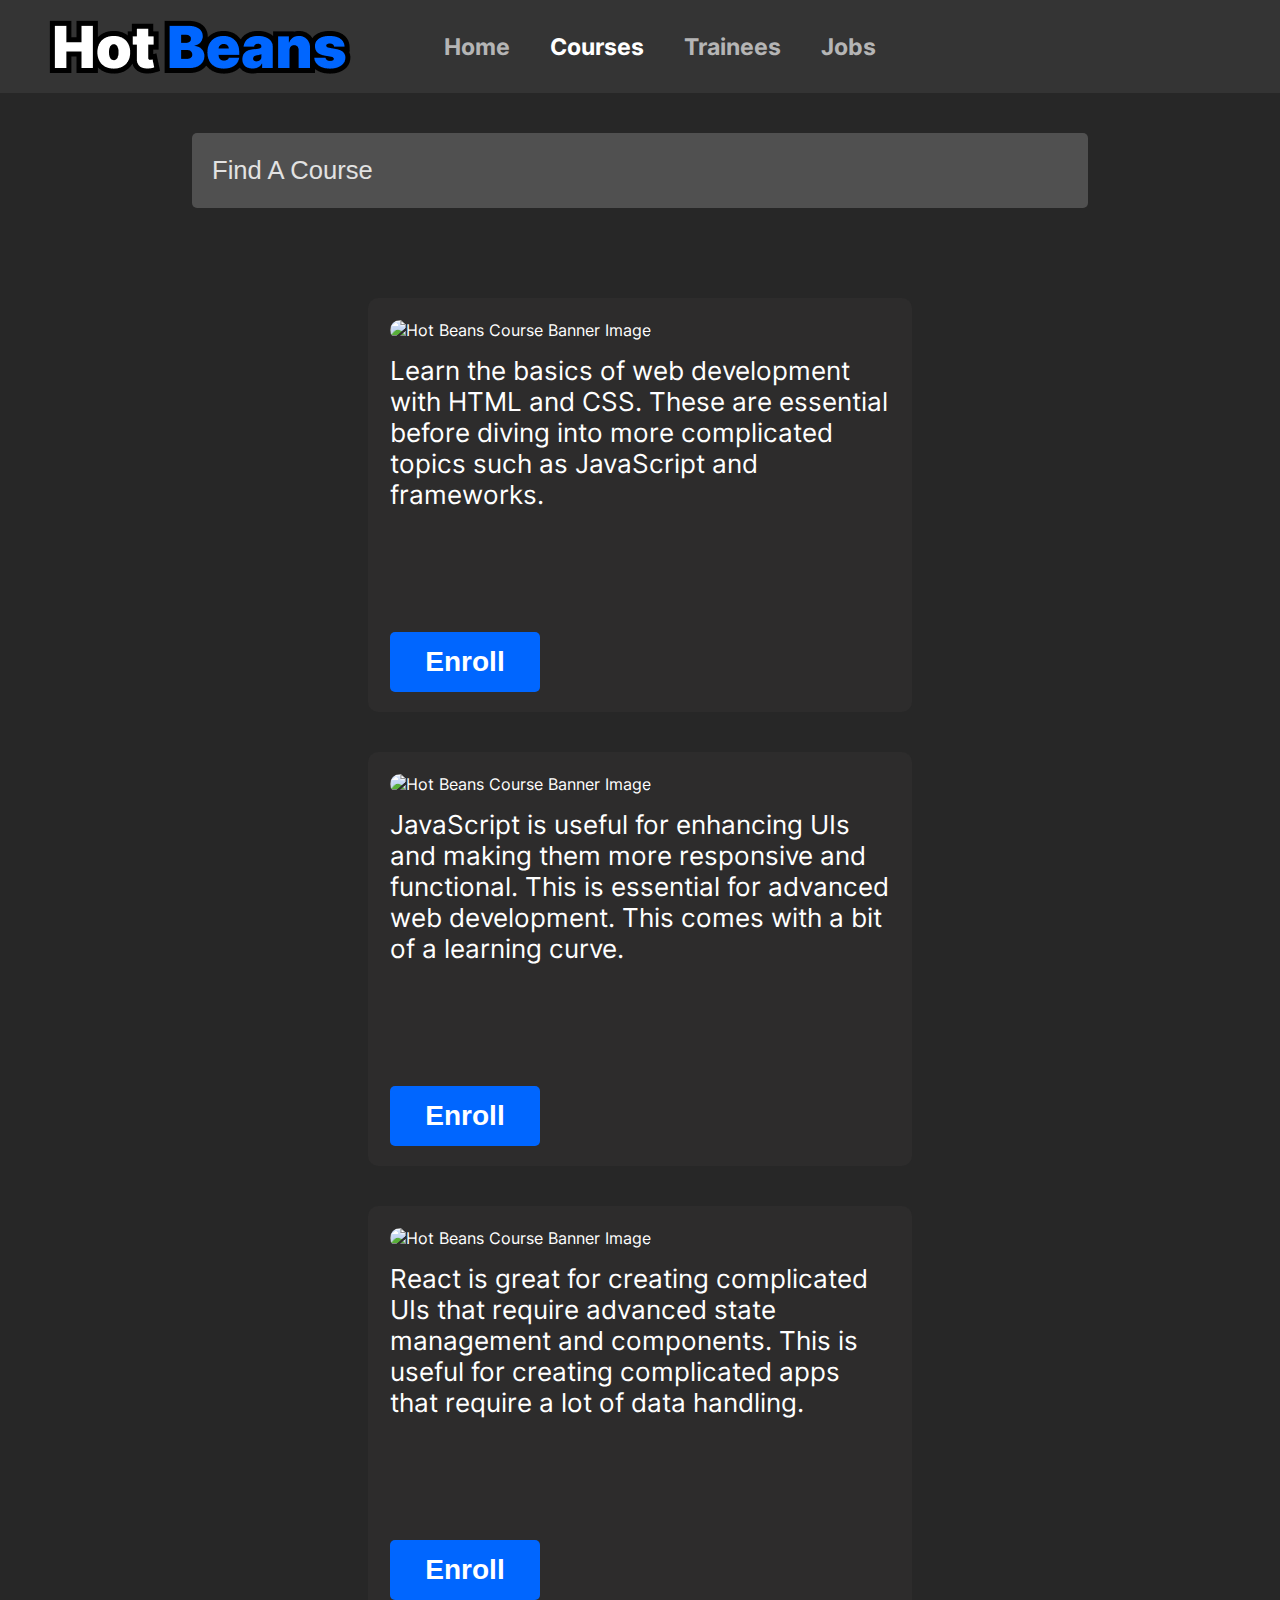
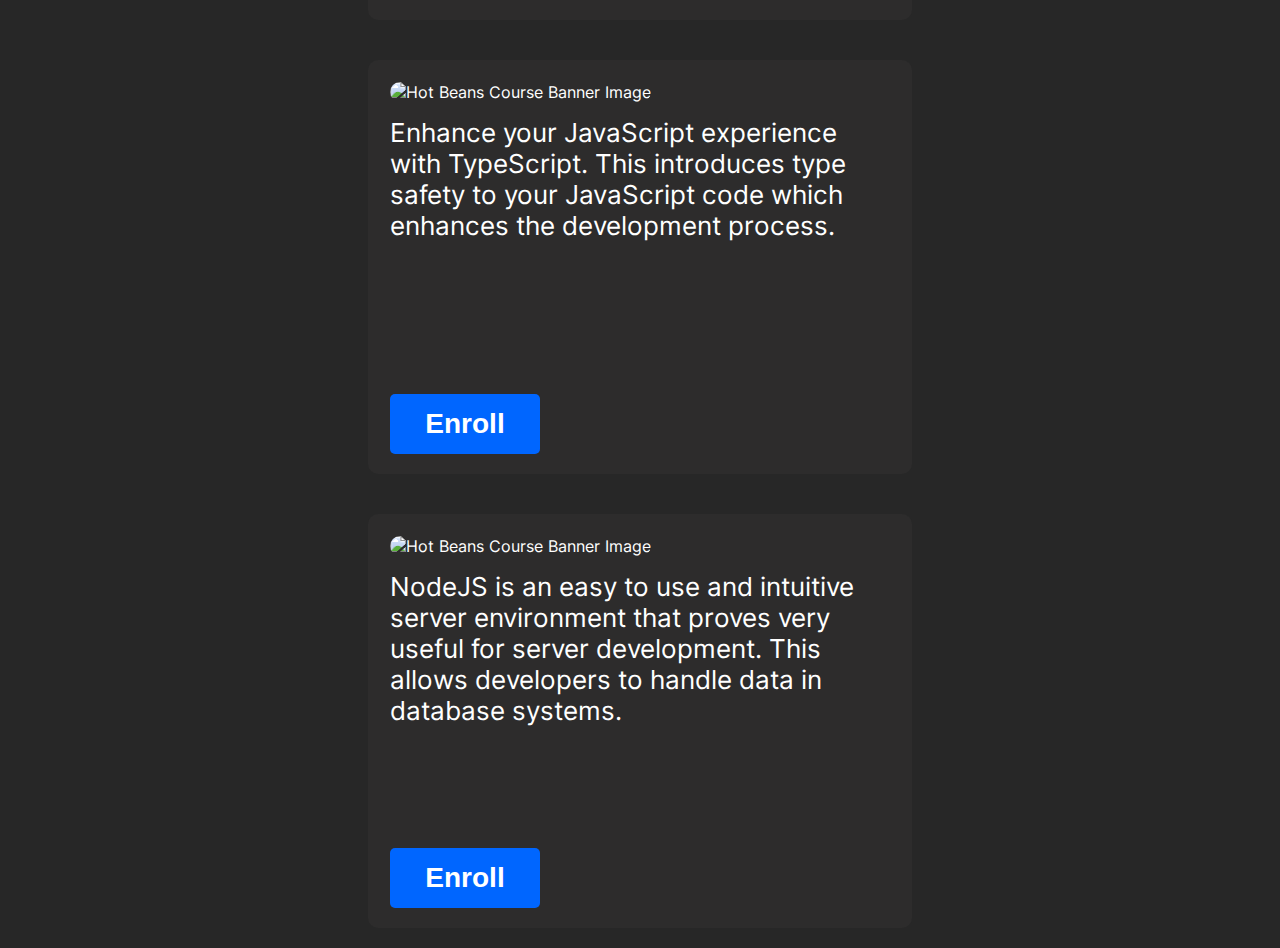
==== courses/index.html @ 6f4c3a59 "move home file for github pages" ====
<!DOCTYPE html>
<html lang="en">
<head>
    <meta charset="UTF-8">
    <meta http-equiv="X-UA-Compatible" content="IE=edge">
    <meta name="viewport" content="width=device-width, initial-scale=1.0"/>
    <title>HotBeans - Courses</title>
    <link rel="stylesheet" href="../global.css">
    <link rel="stylesheet" href="./courses.css">
</head>
<body>
    <header>
        <a class="imga" href="../index.html">
            <img height="70" src="../public/images/hotbeans-logo.png" alt="HotBeans Web Design Logo">
        </a>

        <!-- Apply the 'nav-current' style to the corresponding a tag. -->
        <a href="../index.html">Home</a>
        <a class="nav-current">Courses</a>
        <a href="../trainees/index.html">Trainees</a>
        <a href="../jobs/index.html">Jobs</a>
    </header>

    <main>
        <div class="input-container">
            <input type="text" placeholder="Find A Course">
        </div>
        <div id="courses-container" class="courses-container"></div>
    </main>

    <script src="../script.js"></script>
    <script src="./courses.js"></script>
</body>
</html>
---- global.css ----
@font-face {
    font-family: 'Inter';
    src: url('./public/fonts/Inter-Black.ttf') format('truetype');
    font-weight: 900;
    font-style: normal;
    font-display: swap;
}

@font-face {
    font-family: 'Inter';
    src: url('./public/fonts/Inter-Medium.ttf') format('truetype');
    font-weight: 500;
    font-style: normal;
    font-display: swap;
}

@font-face {
    font-family: 'Inter';
    src: url('./public/fonts/Inter-Regular.ttf') format('truetype');
    font-weight: normal;
    font-style: normal;
    font-display: swap;
}

@font-face {
    font-family: 'Inter';
    src: url('./public/fonts/Inter-Bold.ttf') format('truetype');
    font-weight: bold;
    font-style: normal;
    font-display: swap;
}

@font-face {
    font-family: 'Inter';
    src: url('./public/fonts/Inter-Light.ttf') format('truetype');
    font-weight: 300;
    font-style: normal;
    font-display: swap;
}

@font-face {
    font-family: 'Inter';
    src: url('./public/fonts/Inter-Light.ttf') format('truetype');
    font-weight: 200;
    font-style: normal;
    font-display: swap;
}


:root {
    --navbar-height: 93px;
}

html {
    scroll-behavior: smooth;
}

h1 {
    user-select: none;
    -moz-user-select: none;
    -webkit-user-select: none;
}

h1, h2, h3, h4, h5, h6, p {
    margin: 0;
}

body {
    margin: 0;
    padding: 0;
    box-sizing: border-box;
    font-family: "Inter";
    background-color: #272727;
    color: white;
    min-width: fit-content;
}

select, input, textarea {
    box-sizing: border-box;
}

header {
    display: flex;
    text-align: center;
    width: 100%;
    background-color: #343434;
    height: var(--navbar-height);
    justify-content: center;
    font-weight: bold;
    position: sticky;
    top: 0;
    z-index: 1;
}

header a img {
    position: absolute;
    left: 30px;
    top: calc(var(--navbar-height) / 8);
}

header a {
    margin: auto 0;
    color: #B5B5B5;
    text-decoration: none;
    margin-left: 40px;
    font-size: 23px;
}

header .nav-current {
    color: white;
}

h1 {
  font-weight: 900;
  font-size: 130px;
}

h2 {
  font-weight: 200;
  font-size: 50px;
  text-align: left;
}

h3 {
    font-weight: 600;
    font-size: 50px;
}

p {
    font-weight: normal;
    font-size: 35px;
}

input {
    color: white;
}

button {
    outline: none;
    cursor: pointer;
    width: 285px;
    height: 65px;
    border-radius: 5px;
    font-size: 28px;
    font-weight: bold;
    color: white;
    transition: all 0.2s ease;
    background-color: #0066FF;
}

button:hover {
    background-color: #00378a;
}

.info {
    display: flex;
    flex-direction: column;
    justify-content: center;
    margin: 0 210px;
    margin-top: 85px;
}

.info h3 {
    text-align: center;
}

@media only screen and (max-width: 1200px) {
    header a img {
        display: none;
    }
}

@media only screen and (max-width: 535px) {
    header {
        height: 200px;
        flex-direction: column;
    }

    header a {
        margin: 5px 0;
    }
}

.imga {
    margin-left: 0;
}
---- courses/courses.css ----
.input-container {
    text-align: center;
}

input {
    margin-top: 40px;
    width: 80vw;
    height: 75px;
    border-radius: 5px;
    padding: 0px 20px;
    outline: none;
    font-size: 1.6em;
    font-weight: 300;
    border: none;
    background-color: #505050;
    margin-bottom: 70px;
}

input::placeholder {
    color: #E2E2E2;
}

.courses-container {
    display: flex;
    flex-wrap: wrap;
    padding: 0 70px;
}

.courses-container div {
    width: 500px;
    height: 370px;
    background-color: #2D2C2C;
    padding: 22px;
    margin: 20px;
    border-radius: 10px;
    position: relative;
}

.courses-container img {
    width: 100%;
    height: 110px;
    object-fit: cover;
    border-radius: 10px;
    margin-bottom: 15px;
}

.courses-container div p {
    font-size: 1.6em;
    text-align: left;
}

.courses-container div button {
    border: none;
    width: 150px;
    height: 60px;
    position: absolute;
    bottom: 20px;
}

@media only screen and (max-width: 1400px) {
    .courses-container {
        flex-direction: column;
        justify-content: center;
        align-items: center;
    }

    input {
        width: 70%;
    }
}

@media only screen and (max-width: 730px) {
    .courses-container div {
        width: 70%;
        height: 330px;
    }

    .courses-container div p {
        font-size: 1.3em;
    }

    .courses-container div button {
        font-size: 1.5em;
        height: 45px;
    }
}

@media only screen and (max-width: 625px) {
    .courses-container div {
        height: 350px;
    }

    .courses-container div img {
        display: none;
    }
}
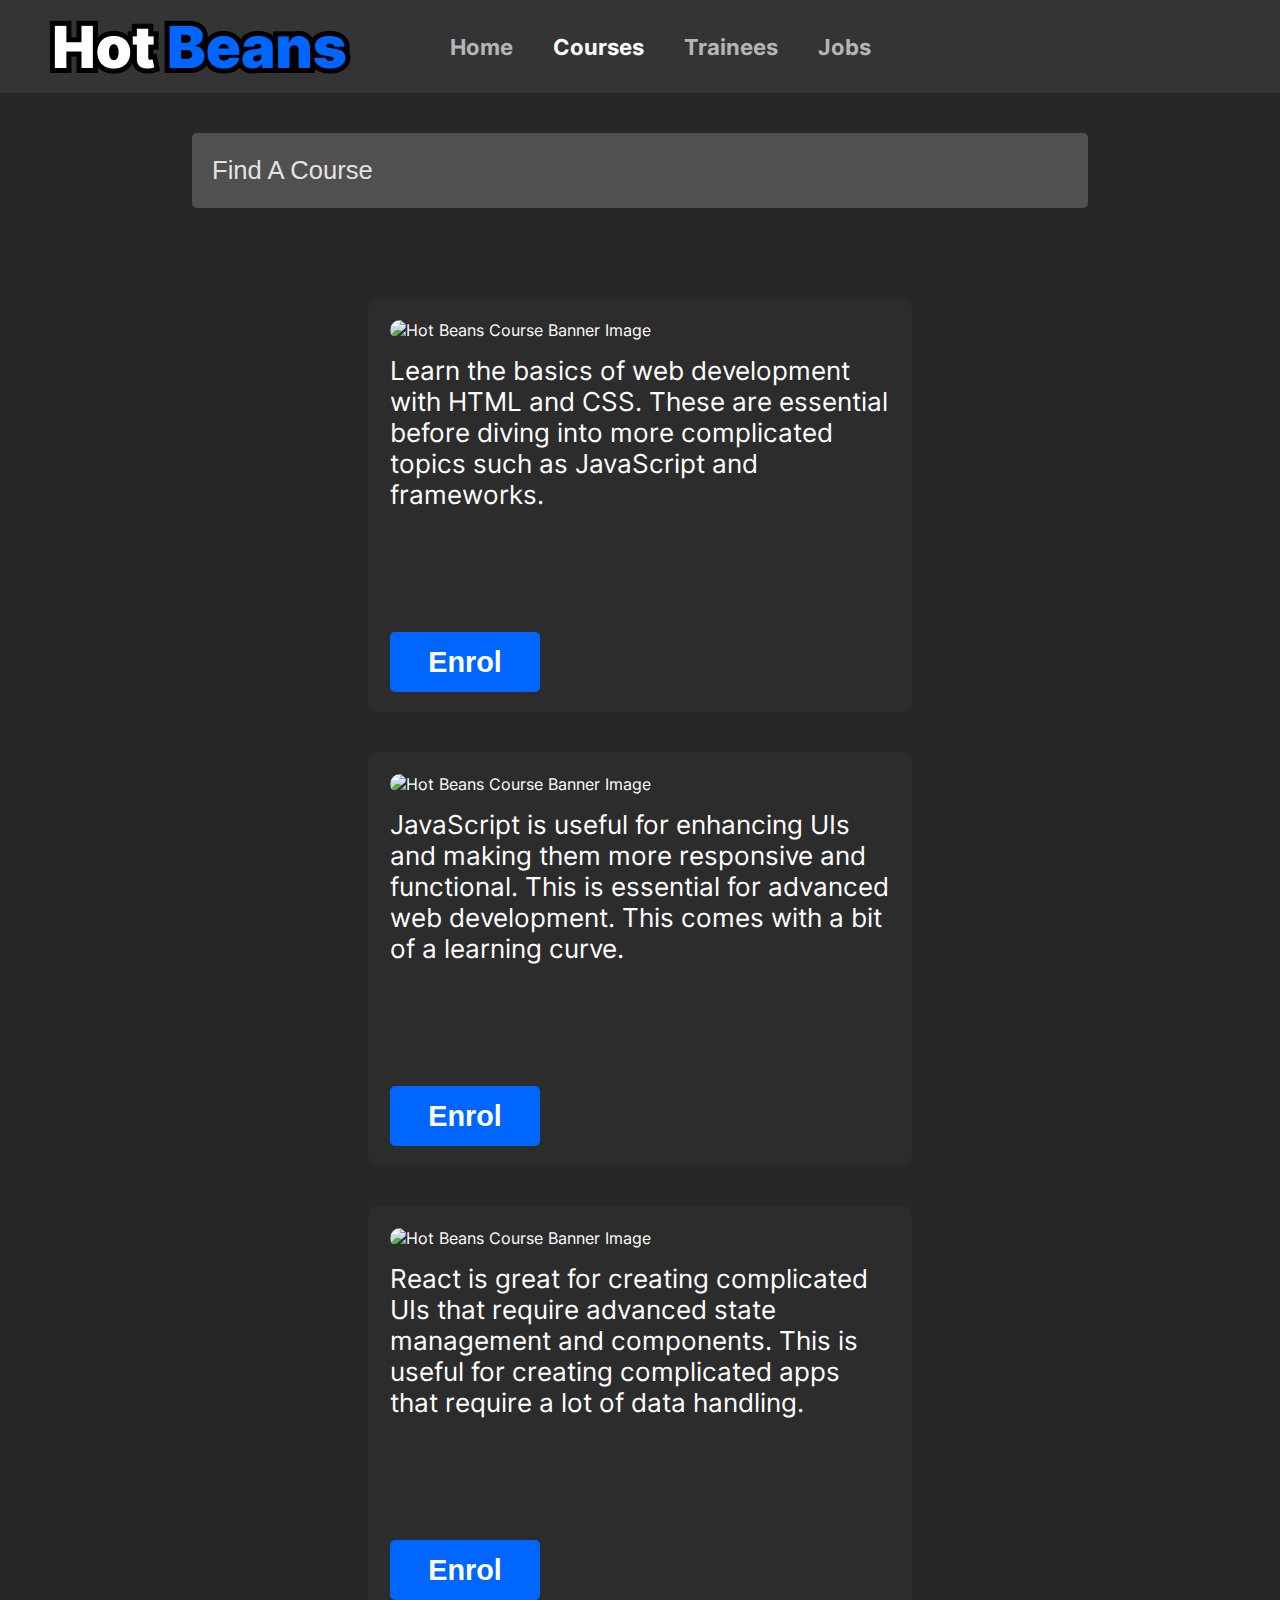
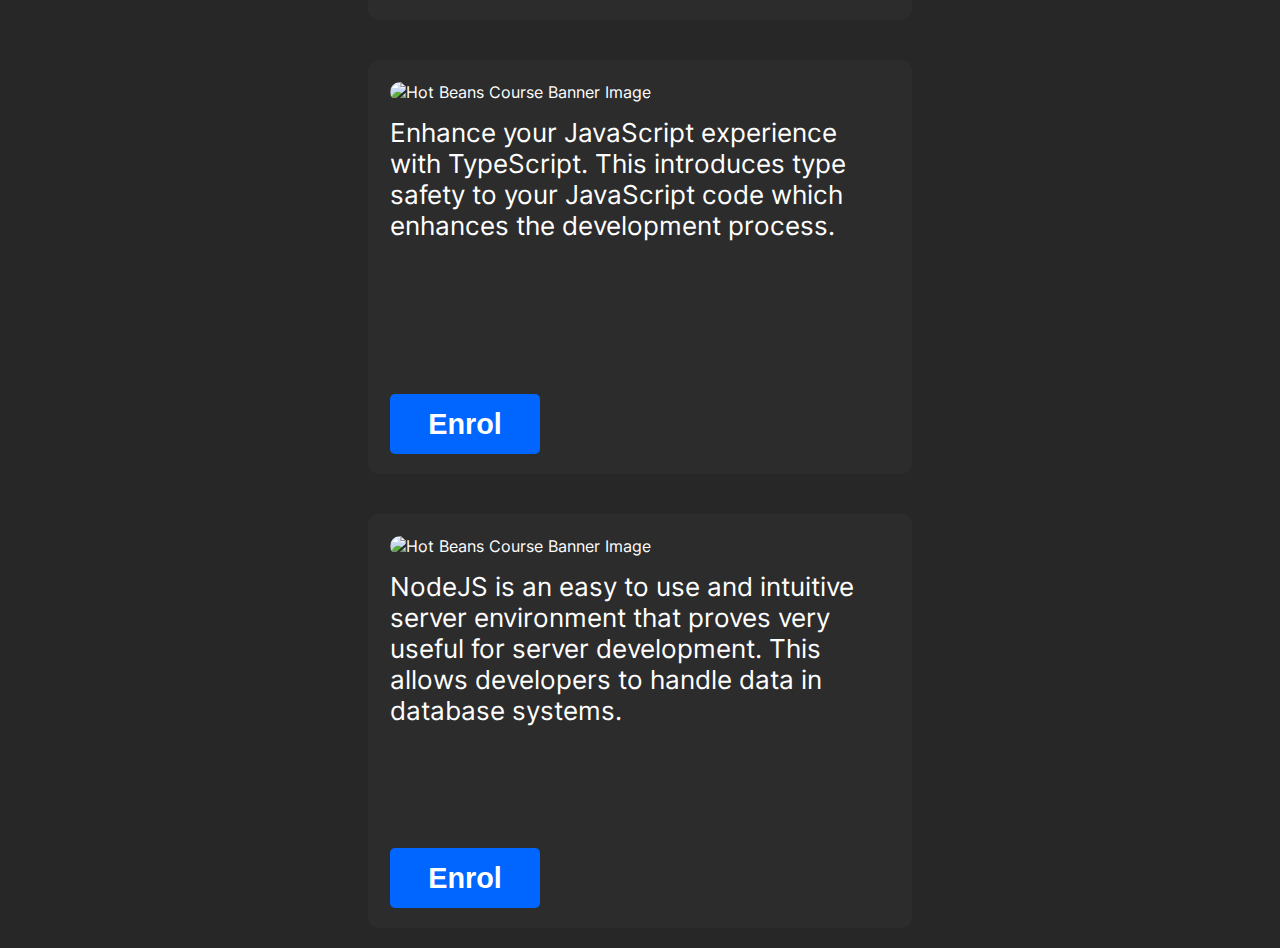
==== commit 76c4ae1a: "fix test bugs" ====
--- a/courses/index.html
+++ b/courses/index.html
@@ -28,7 +28,6 @@
         <div id="courses-container" class="courses-container"></div>
     </main>
 
-    <script src="../script.js"></script>
     <script src="./courses.js"></script>
 </body>
 </html>--- a/global.css
+++ b/global.css
@@ -46,6 +46,11 @@
     font-display: swap;
 }
 
+* {
+    font-size: 16px;
+    max-width: 100vw;
+}
+
 
 :root {
     --navbar-height: 93px;
@@ -69,7 +74,7 @@
     margin: 0;
     padding: 0;
     box-sizing: border-box;
-    font-family: "Inter";
+    font-family: "Inter", sans-serif;
     background-color: #272727;
     color: white;
     min-width: fit-content;
@@ -103,7 +108,7 @@
     color: #B5B5B5;
     text-decoration: none;
     margin-left: 40px;
-    font-size: 23px;
+    font-size: 1.4em;
 }
 
 header .nav-current {
@@ -112,23 +117,23 @@
 
 h1 {
   font-weight: 900;
-  font-size: 130px;
+  font-size: 7em;
 }
 
 h2 {
   font-weight: 200;
-  font-size: 50px;
+  font-size: 2.9em;
   text-align: left;
 }
 
 h3 {
     font-weight: 600;
-    font-size: 50px;
+    font-size: 3.1em;
 }
 
 p {
     font-weight: normal;
-    font-size: 35px;
+    font-size: 2.5em;
 }
 
 input {
@@ -141,7 +146,7 @@
     width: 285px;
     height: 65px;
     border-radius: 5px;
-    font-size: 28px;
+    font-size: 1.8em;
     font-weight: bold;
     color: white;
     transition: all 0.2s ease;
@@ -170,7 +175,7 @@
     }
 }
 
-@media only screen and (max-width: 535px) {
+@media only screen and (max-width: 800px) {
     header {
         height: 200px;
         flex-direction: column;
